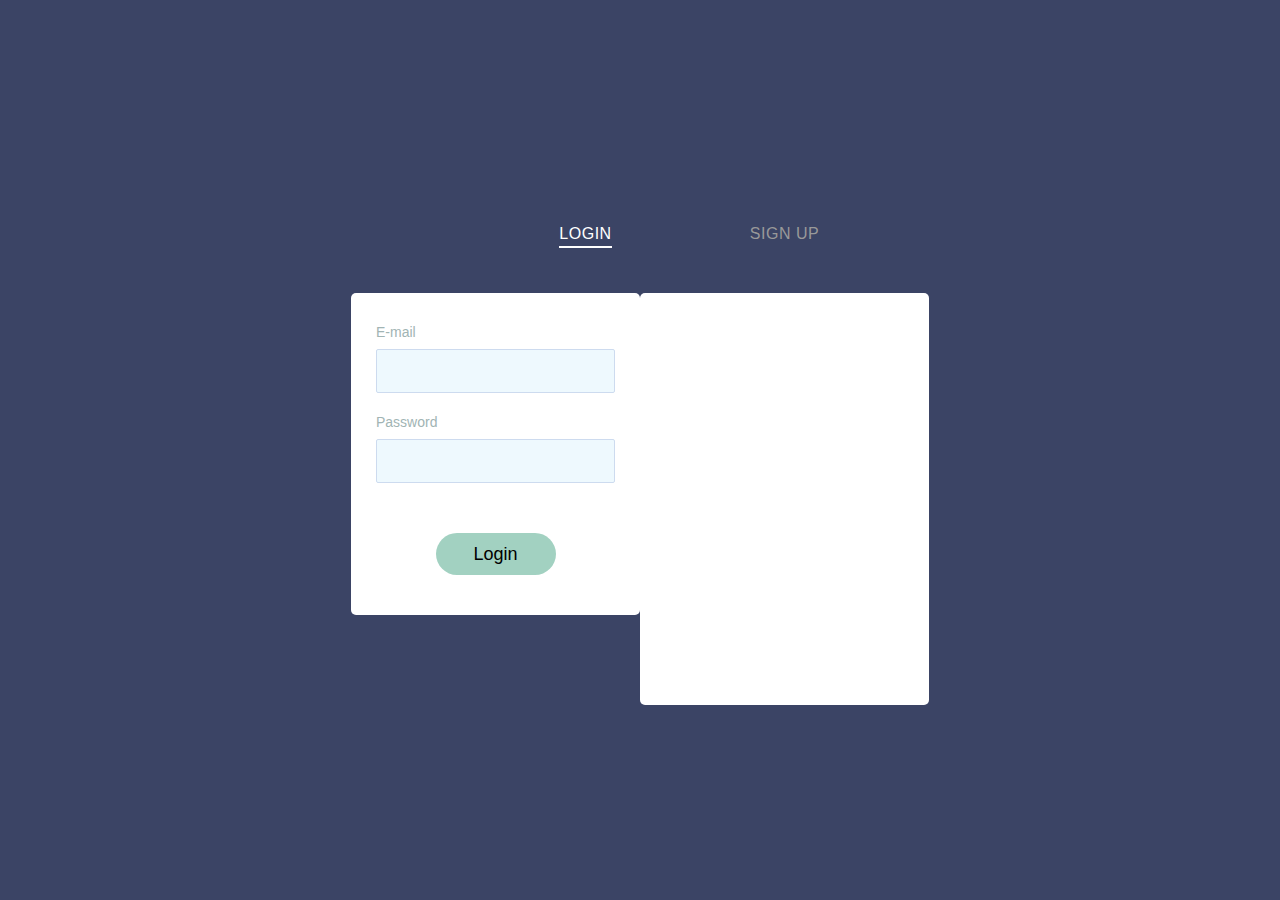
==== account.html @ dea06cdb "Vel progress" ====
<!DOCTYPE html>
<html lang="en">
<head>
    <meta charset="UTF-8">
    <meta name="viewport" content="width=device-width, initial-scale=1.0">
    <title>Sign Up</title>
    <link rel="stylesheet" href="style_account.css">
</head>
<body>
    <section class="forms-section">
        <div class="forms">
          <div class="form-wrapper is-active">
            <button type="button" class="switcher switcher-login">
              Login
              <span class="underline"></span>
            </button>
            <form class="form form-login">
              <fieldset>
                <legend>Please, enter your email and password for login.</legend>
                <div class="input-block">
                  <label for="login-email">E-mail</label>
                  <input id="login-email" type="email" required>
                </div>
                <div class="input-block">
                  <label for="login-password">Password</label>
                  <input id="login-password" type="password" required>
                </div>
              </fieldset>
              <button type="submit" class="btn-login">Login</button>
            </form>
          </div>
          <div class="form-wrapper">
            <button type="button" class="switcher switcher-signup">
              Sign Up
              <span class="underline"></span>
            </button>
            <form class="form form-signup">
              <fieldset>
                <legend>Please, enter your email, password and password confirmation for sign up.</legend>
                <div class="input-block">
                  <label for="signup-email">E-mail</label>
                  <input id="signup-email" type="email" required>
                </div>
                <div class="input-block">
                  <label for="signup-password">Password</label>
                  <input id="signup-password" type="password" required>
                </div>
                <div class="input-block">
                  <label for="signup-password-confirm">Confirm password</label>
                  <input id="signup-password-confirm" type="password" required>
                </div>
              </fieldset>
              <button type="submit" class="btn-signup">Continue</button>
            </form>
          </div>
        </div>
      </section>
        <script>
            // Show/hide password onClick of button using Javascript only


            const switchers = [...document.querySelectorAll('.switcher')]

switchers.forEach(item => {
	item.addEventListener('click', function() {
		switchers.forEach(item => item.parentElement.classList.remove('is-active'))
		this.parentElement.classList.add('is-active')
	})
})

        </script>
</body>
</html>
---- style_account.css ----
*,
*::before,
*::after {
	box-sizing: border-box;
}

body {
	margin: 0;
	display: flex;
	height: 100vh;
	justify-content: center;
	align-items: center;
	font-family: Roboto, -apple-system, 'Helvetica Neue', 'Segoe UI', Arial, sans-serif;
	background: #3b4465;
}

.btn-login {
    background-color: rgb(162, 209, 193);
}
.btn-signup {
    background-color: rgb(162, 209, 193);
}
.forms-section {
	display: flex;
	flex-direction: column;
	justify-content: center;
	align-items: center;
}

.section-title {
	font-size: 32px;
	letter-spacing: 1px;
	color: #fff;
}

.forms {
	display: flex;
	align-items: flex-start;
	margin-top: 30px;
}

.form-wrapper {
	animation: hideLayer .3s ease-out forwards;
}

.form-wrapper.is-active {
	animation: showLayer .3s ease-in forwards;
}

@keyframes showLayer {
	50% {
		z-index: 1;
	}
	100% {
		z-index: 1;
	}
}

@keyframes hideLayer {
	0% {
		z-index: 1;
	}
	49.999% {
		z-index: 1;
	}
}

.switcher {
	position: relative;
	cursor: pointer;
	display: block;
	margin-right: auto;
	margin-left: auto;
	padding: 0;
	text-transform: uppercase;
	font-family: inherit;
	font-size: 16px;
	letter-spacing: .5px;
	color: #999;
	background-color: transparent;
	border: none;
	outline: none;
	transform: translateX(0);
	transition: all .3s ease-out;
}

.form-wrapper.is-active .switcher-login {
	color: #fff;
	transform: translateX(90px);
}

.form-wrapper.is-active .switcher-signup {
	color: #fff;
	transform: translateX(-90px);
}

.underline {
	position: absolute;
	bottom: -5px;
	left: 0;
	overflow: hidden;
	pointer-events: none;
	width: 100%;
	height: 2px;
}

.underline::before {
	content: '';
	position: absolute;
	top: 0;
	left: inherit;
	display: block;
	width: inherit;
	height: inherit;
	background-color: currentColor;
	transition: transform .2s ease-out;
}

.switcher-login .underline::before {
	transform: translateX(101%);
}

.switcher-signup .underline::before {
	transform: translateX(-101%);
}

.form-wrapper.is-active .underline::before {
	transform: translateX(0);
}

.form {
	overflow: hidden;
	min-width: 260px;
	margin-top: 50px;
	padding: 30px 25px;
	border-radius: 5px;
	transform-origin: top;
	background: white;
}

.form-login {
	animation: hideLogin .3s ease-out forwards;
}

.form-wrapper.is-active .form-login {
	animation: showLogin .3s ease-in forwards;
}

@keyframes showLogin {
	0% {
		background: #d7e7f1;
		transform: translate(40%, 10px);
	}
	50% {
		transform: translate(0, 0);
	}
	100% {
		background-color: #fff;
		transform: translate(35%, -20px);
	}
}

@keyframes hideLogin {
	0% {
		background-color: #fff;
		transform: translate(35%, -20px);
	}
	50% {
		transform: translate(0, 0);
	}
	100% {
		background: #d7e7f1;
		transform: translate(40%, 10px);
	}
}

.form-signup {
	animation: hideSignup .3s ease-out forwards;
}

.form-wrapper.is-active .form-signup {
	animation: showSignup .3s ease-in forwards;
}

@keyframes showSignup {
	0% {
		background: #d7e7f1;
		transform: translate(-40%, 10px) scaleY(.8);
	}
	50% {
		transform: translate(0, 0) scaleY(.8);
	}
	100% {
		background-color: #fff;
		transform: translate(-35%, -20px) scaleY(1);
	}
}

@keyframes hideSignup {
	0% {
		background-color: #fff;
		transform: translate(-35%, -20px) scaleY(1);
	}
	50% {
		transform: translate(0, 0) scaleY(.8);
	}
	100% {
		background: #d7e7f1;
		transform: translate(-40%, 10px) scaleY(.8);
	}
}

.form fieldset {
	position: relative;
	opacity: 0;
	margin: 0;
	padding: 0;
	border: 0;
	transition: all .3s ease-out;
}

.form-login fieldset {
	transform: translateX(-50%);
}

.form-signup fieldset {
	transform: translateX(50%);
}

.form-wrapper.is-active fieldset {
	opacity: 1;
	transform: translateX(0);
	transition: opacity .4s ease-in, transform .35s ease-in;
}

.form legend {
	position: absolute;
	overflow: hidden;
	width: 1px;
	height: 1px;
	clip: rect(0 0 0 0);
}

.input-block {
	margin-bottom: 20px;
}

.input-block label {
	font-size: 14px;
	color: #a1b4b4;
}

.input-block input {
	display: block;
	width: 100%;
	margin-top: 8px;
	padding-right: 15px;
	padding-left: 15px;
	font-size: 16px;
	line-height: 40px;
	color: #3b4465;
	background: #eef9fe;
	border: 1px solid #cddbef;
	border-radius: 2px;
}

.form [type='submit'] {
	opacity: 0;
	display: block;
	min-width: 120px;
	margin: 30px auto 10px;
	font-size: 18px;
	line-height: 40px;
	border-radius: 25px;
	border: none;
	transition: all .3s ease-out;
}

.form-wrapper.is-active .form [type='submit'] {
	opacity: 1;
	transform: translateX(0);
	transition: all .4s ease-in;
}
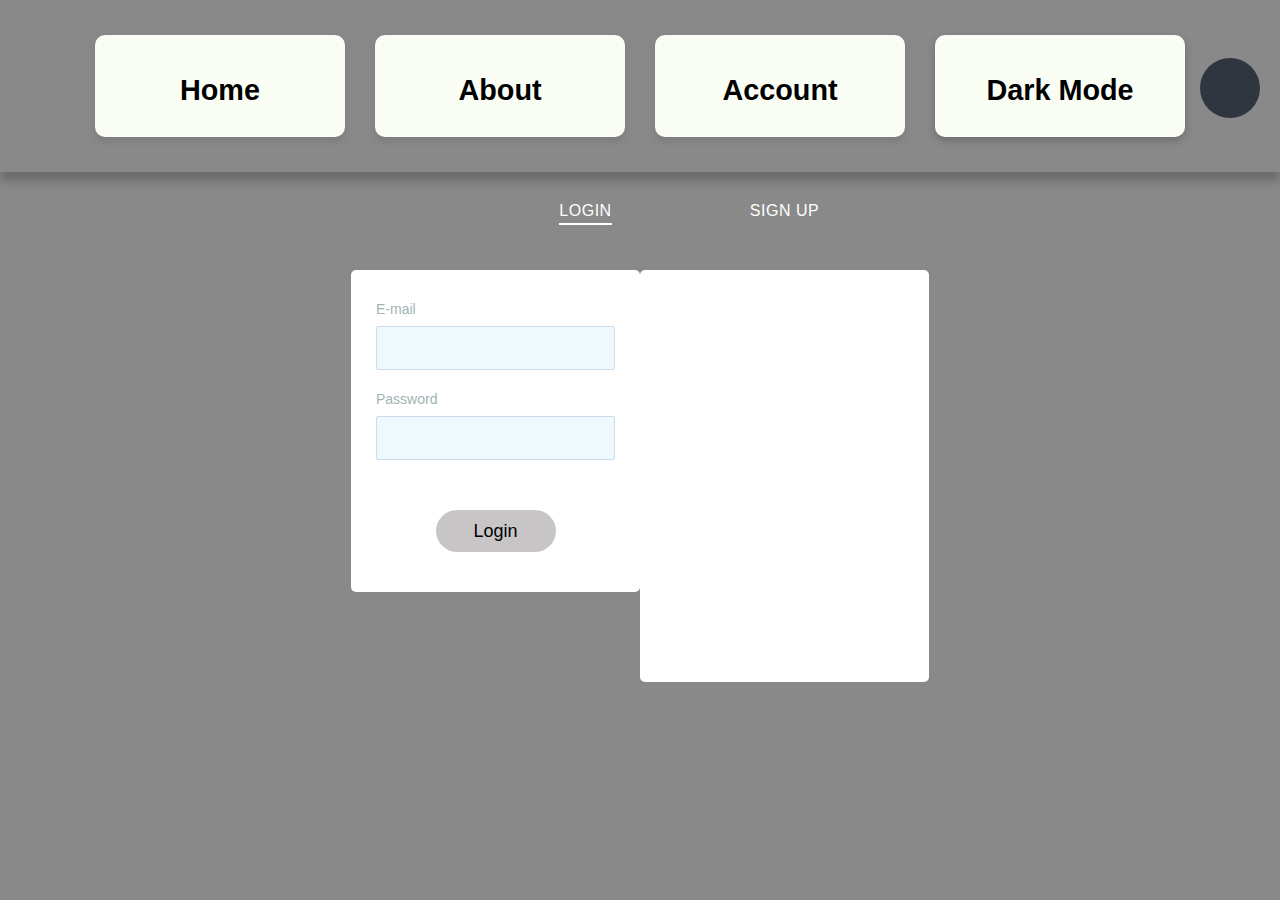
==== commit b6059efc: "kkas" ====
--- a/account.html
+++ b/account.html
@@ -4,9 +4,10 @@
     <meta charset="UTF-8">
     <meta name="viewport" content="width=device-width, initial-scale=1.0">
     <title>Sign Up</title>
-    <link rel="stylesheet" href="style_account.css">
+    <link rel="stylesheet" href="styles.css">
 </head>
 <body>
+  <div id="header-placeholder"></div>
     <section class="forms-section">
         <div class="forms">
           <div class="form-wrapper is-active">
@@ -55,19 +56,7 @@
           </div>
         </div>
       </section>
-        <script>
-            // Show/hide password onClick of button using Javascript only
+      <script src="script.js"></script>
 
-
-            const switchers = [...document.querySelectorAll('.switcher')]
-
-switchers.forEach(item => {
-	item.addEventListener('click', function() {
-		switchers.forEach(item => item.parentElement.classList.remove('is-active'))
-		this.parentElement.classList.add('is-active')
-	})
-})
-
-        </script>
 </body>
 </html>--- a/styles.css
+++ b/styles.css
@@ -0,0 +1,524 @@
+.social {
+    display: flex;
+    flex-direction: row;
+    align-items: center;
+    gap: 10px;
+}
+.header {
+    display: flex;
+    align-items: center;
+    justify-content: space-between;
+
+}
+
+
+.Hotbg {
+    position: absolute;
+    top: 88px;
+    right: 20px;
+    transform: translateY(-50%);
+    background: #2f3640;
+    height: 60px;
+    border-radius: 50px;
+    padding: 10px;
+    display: flex;
+    align-items: center;
+    
+}
+
+.Hotbg:hover > .Hotbg-txt {
+    width: 240px;
+    padding: 0 6px;
+}
+
+.Hotbg:hover > .Hotbg-btn {
+    background: azure;
+    color: black;
+}
+
+.Hotbg-btn {
+    color: #e84118;
+    width: 40px;
+    height: 40px;
+    border-radius: 50%;
+    background: #2f3640;
+    display: flex;
+    justify-content: center;
+    align-items: center;
+    transition: 0.4s;
+    color: azure;
+    cursor: pointer;
+}
+
+.Hotbg-btn > i {
+    font-size: 30px;
+}
+
+a {
+    text-decoration: none;
+}
+
+.Hotbg-txt {
+    border: none;
+    background: none;
+    outline: none;
+    padding: 0;
+    color: azure;
+    font-size: 16px;
+    transition: 0.4s;
+    line-height: 40px;
+    width: 0px;
+    font-weight: bold;
+}
+
+.Logo {
+    width: 200px;
+    height: 200px;
+    display: flex;
+    flex-direction: row;
+    align-items: top;
+    align-items: left;
+    margin-top: -80px;
+}
+
+.insta, .tiktok, .linkedin, .facebook { 
+    width: 50px;
+    height: 50px;
+}
+
+.header-row {
+
+    display:flex;
+    justify-content: center;
+    align-items: flex-start;
+
+    background-color: #898989;
+    padding: 0;
+    flex-wrap: wrap;
+    padding: 20px;
+    box-shadow: 0 10px 8px rgba(0, 0, 0, 0.2);
+}
+
+.square {
+
+    width: 250px;
+    margin: 15px;
+    background-color: #fafdf3;
+    display: auto;
+    flex-direction: column;
+    justify-content: space-between;
+    align-items: center;
+    padding: 15px;
+    border-radius: 10px;
+    box-shadow: 0 4px 8px rgba(0, 0, 0, 0.1);
+    text-align: center;
+    flex-grow: 0;
+    transition: transform 0.3s ease, box-shadow 0.3s ease;
+}
+
+body {
+    font-family: Arial, sans-serif;
+    padding: 0;
+    margin: 0;
+    background-color: #898989;
+    color: #333;
+}
+
+
+h1 {
+    font-size: 2.5em;
+    color: #000000;
+    justify-content: left;
+    display: flex;
+    margin-left: 250px;
+}
+
+h2 {
+    font-size: 1.8em;
+    margin-bottom: 15px;
+    color: #000000;
+
+}
+main{
+    padding: 20px;
+}
+main h2 {
+    justify-content: center;
+    display: flex;
+}
+
+
+p {
+    font-size: 1.1em;
+    line-height: 1.6;
+    margin-bottom: 20px;
+    justify-content: center;
+    display: flex;
+}
+
+
+body.dark-mode .header-row {
+    background: rgb(97,95,96);
+    background: radial-gradient(circle, rgba(97,95,96,1) 0%, rgba(0,0,0,1) 100%);
+    border-bottom: 5px solid yellow; 
+}
+
+body.dark-mode {
+    background: rgb(97,95,96);
+    background: radial-gradient(circle, rgba(97,95,96,1) 20%, rgba(0,0,0,1) 100%);
+}
+
+.dark {
+    width: 250px;
+    margin: 15px;
+    background-color: #fafdf3;
+    display: auto;
+    flex-direction: column;
+    justify-content: space-between;
+    align-items: center;
+    padding: 15px;
+    border-radius: 10px;
+    box-shadow: 0 4px 8px rgba(0, 0, 0, 0.2);
+    text-align: center;
+    transition: transform 0.3s ease, box-shadow 0.3s ease;
+}
+
+
+body.dark-mode main {
+    background-color: #1e1e1e;
+    color: #e0e0e0;
+}
+
+body.dark-mode h1 {
+    color: #e3e3e3;
+}
+
+body.dark-mode h2 {
+    color: #cccccc;
+}
+
+body.dark-mode p {
+    color: #dddddd;
+}
+
+body.dark-mode img {
+    box-shadow: 0 4px 8px rgba(255, 255, 255, 0.1);
+}
+
+body.dark-mode .dark {
+    background: rgb(41, 40, 41);
+    color: #ffffff;
+    box-shadow: 0 4px 8px rgba(255, 255, 255, 0.2);
+}
+body.dark-mode .dark .link {
+    color: #fff;
+}
+
+body.dark-mode .square {
+    background: rgb(41, 40, 41);
+    color: white; 
+    box-shadow: 0 4px 8px rgba(255, 255, 255, 0.1);
+}
+
+body.dark-mode .square a h2 {
+    color: white;
+}
+
+body.dark-mode .square.dark a {
+    color: white;
+}
+
+.square:hover {
+    transform: scale(1.10);
+    box-shadow: 0 6px 16px rgba(0, 0, 0, 0.2);
+    background-color: #d3d0c4;
+}
+
+.link {
+    text-decoration: none;
+    color: black;
+}
+
+*,
+*::before,
+*::after {
+	box-sizing: border-box;
+}
+
+
+.btn-login {
+    background-color: #c7c5c5;
+    cursor: pointer;
+}
+.btn-signup {
+    background-color: #c7c5c5;
+    cursor: pointer;
+}
+.forms-section {
+    top: 1000px;
+	display: flex;
+	flex-direction: column;
+	justify-content: center;
+	align-items: center;
+}
+
+.section-title {
+	font-size: 32px;
+	letter-spacing: 1px;
+	color: #0e0000;
+}
+
+.forms {
+	display: flex;
+	align-items: flex-start;
+	margin-top: 30px;
+}
+
+.form-wrapper {
+	animation: hideLayer .3s ease-out forwards;
+}
+
+.form-wrapper.is-active {
+	animation: showLayer .3s ease-in forwards;
+}
+
+@keyframes showLayer {
+	50% {
+		z-index: 1;
+	}
+	100% {
+		z-index: 1;
+	}
+}
+
+@keyframes hideLayer {
+	0% {
+		z-index: 1;
+	}
+	49.999% {
+		z-index: 1;
+	}
+}
+
+.switcher {
+	position: relative;
+	cursor: pointer;
+	display: block;
+	margin-right: auto;
+	margin-left: auto;
+	padding: 0;
+	text-transform: uppercase;
+	font-family: inherit;
+	font-size: 16px;
+	letter-spacing: .5px;
+	color: #ffffff;
+	background-color: transparent;
+	border: none;
+	outline: none;
+	transform: translateX(0);
+	transition: all .3s ease-out;
+}
+
+.form-wrapper.is-active .switcher-login {
+	color: #fff;
+	transform: translateX(90px);
+}
+
+.form-wrapper.is-active .switcher-signup {
+	color: #fff;
+	transform: translateX(-90px);
+}
+
+.underline {
+	position: absolute;
+	bottom: -5px;
+	left: 0;
+	overflow: hidden;
+	pointer-events: none;
+	width: 100%;
+	height: 2px;
+}
+
+.underline::before {
+	content: '';
+	position: absolute;
+	top: 0;
+	left: inherit;
+	display: block;
+	width: inherit;
+	height: inherit;
+	background-color: currentColor;
+	transition: transform .2s ease-out;
+}
+
+.switcher-login .underline::before {
+	transform: translateX(101%);
+}
+
+.switcher-signup .underline::before {
+	transform: translateX(-101%);
+}
+
+.form-wrapper.is-active .underline::before {
+	transform: translateX(0);
+}
+
+.form {
+	overflow: hidden;
+	min-width: 260px;
+	margin-top: 50px;
+	padding: 30px 25px;
+	border-radius: 5px;
+	transform-origin: top;
+	background: white;
+}
+
+.form-login {
+	animation: hideLogin .3s ease-out forwards;
+}
+
+.form-wrapper.is-active .form-login {
+	animation: showLogin .3s ease-in forwards;
+}
+
+@keyframes showLogin {
+	0% {
+		background: #d7e7f1;
+		transform: translate(40%, 10px);
+	}
+	50% {
+		transform: translate(0, 0);
+	}
+	100% {
+		background-color: #fafdf3;
+		transform: translate(35%, -20px);
+	}
+}
+
+@keyframes hideLogin {
+	0% {
+		background-color: #898989;
+		transform: translate(35%, -20px);
+	}
+	50% {
+		transform: translate(0, 0);
+	}
+	100% {
+		background: rgb(202, 203, 207);
+		transform: translate(40%, 10px);
+	}
+}
+
+.form-signup {
+	animation: hideSignup .3s ease-out forwards;
+}
+
+.form-wrapper.is-active .form-signup {
+	animation: showSignup .3s ease-in forwards;
+}
+
+@keyframes showSignup {
+	0% {
+		background: #d7e7f1;
+		transform: translate(-40%, 10px) scaleY(.8);
+	}
+	50% {
+		transform: translate(0, 0) scaleY(.8);
+	}
+	100% {
+		background-color: #fafdf3;
+		transform: translate(-35%, -20px) scaleY(1);
+	}
+}
+
+@keyframes hideSignup {
+	0% {
+		background-color: #898989;
+		transform: translate(-35%, -20px) scaleY(1);
+	}
+	50% {
+		transform: translate(0, 0) scaleY(.8);
+	}
+	100% {
+		background: rgb(202, 203, 207);
+		transform: translate(-40%, 10px) scaleY(.8);
+	}
+}
+
+.form fieldset {
+	position: relative;
+	opacity: 0;
+	margin: 0;
+	padding: 0;
+	border: 0;
+	transition: all .3s ease-out;
+}
+
+.form-login fieldset {
+	transform: translateX(-50%);
+}
+
+.form-signup fieldset {
+	transform: translateX(50%);
+}
+
+.form-wrapper.is-active fieldset {
+	opacity: 1;
+	transform: translateX(0);
+	transition: opacity .4s ease-in, transform .35s ease-in;
+}
+
+.form legend {
+	position: absolute;
+	overflow: hidden;
+	width: 1px;
+	height: 1px;
+	clip: rect(0 0 0 0);
+}
+
+.input-block {
+	margin-bottom: 20px;
+}
+
+.input-block label {
+	font-size: 14px;
+	color: #a1b4b4;
+}
+
+.input-block input {
+	display: block;
+	width: 100%;
+	margin-top: 8px;
+	padding-right: 15px;
+	padding-left: 15px;
+	font-size: 16px;
+	line-height: 40px;
+	color: #3b4465;
+	background: #eef9fe;
+	border: 1px solid #cddbef;
+	border-radius: 2px;
+}
+
+.form [type='submit'] {
+	opacity: 0;
+	display: block;
+	min-width: 120px;
+	margin: 30px auto 10px;
+	font-size: 18px;
+	line-height: 40px;
+	border-radius: 25px;
+	border: none;
+	transition: all .3s ease-out;
+}
+
+.form-wrapper.is-active .form [type='submit'] {
+	opacity: 1;
+	transform: translateX(0);
+	transition: all .4s ease-in;
+}
+
+
+@media (max-width: 768px) {
+ 
+
+}
